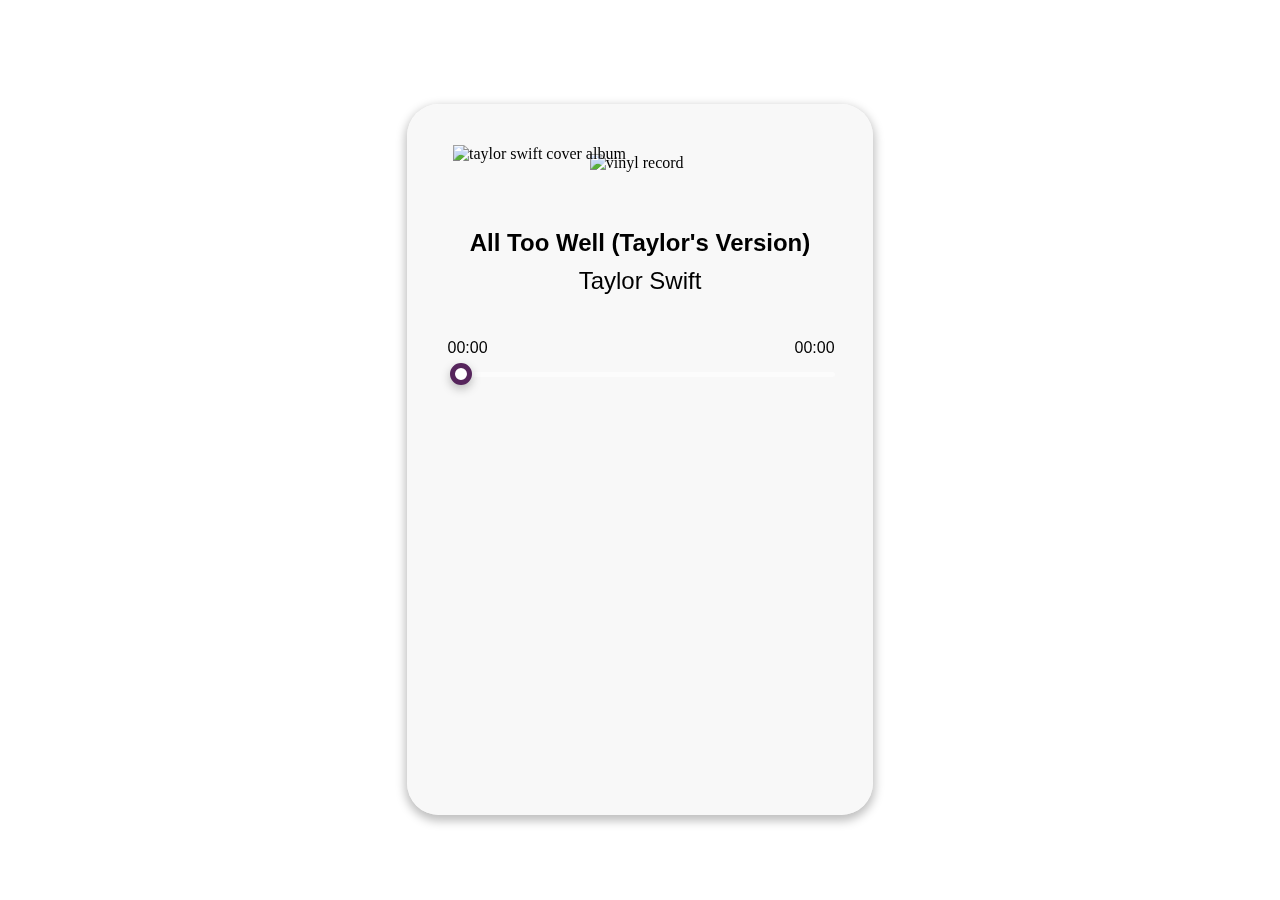
==== Index.html @ 83eeae56 "first try" ====
<!DOCTYPE html>
<html lang="en">
<head>
    <meta charset="UTF-8">
    <meta name="viewport" content="width=device-width, initial-scale=1.0">
    <link rel="stylesheet" href="https://cdnjs.cloudflare.com/ajax/libs/font-awesome/6.4.2/css/all.min.css" integrity="sha512-z3gLpd7yknf1YoNbCzqRKc4qyor8gaKU1qmn+CShxbuBusANI9QpRohGBreCFkKxLhei6S9CQXFEbbKuqLg0DA==" crossorigin="anonymous" referrerpolicy="no-referrer" />
    <link rel="stylesheet" type="text/css" href="Styles.css">
    
    <title>Music Player</title>
</head>
<body>
  <div class="music-player">
    <div class="player">
      
      <!--album -->
      <div class="album">
        <img class="album-artist" src="https://images.genius.com/aac8ea3f13ae887a7f1fd9cdd451374e.1000x1000x1.png" alt="taylor swift cover album">
        <img class="vinyl" src="https://pngimg.com/d/vinyl_PNG18.png" alt="vinyl record">
      </div>
      
      <!--title & artist -->
      <div class="title-artist">
        <div class="title">All Too Well (Taylor's Version)</div>
        <div class="artist">Taylor Swift</div>
      </div>
      
      <!--timer -->
      <div class="seek-items">
        <div class="timer">
          <div class="current-time">00:00</div>
          <div class="total-duration">00:00</div>
        </div>
        <div class="slider">
          <input type="range" min="1" max="100"
                  value="0" class="seek_slider" onchange="seekTo()"/>
        </div>
      </div>
      
       <!--buttons -->
      <div class="buttons">
         <div class="prev" onclick="prevTrack()"><i class="fa-solid fa-backward-step"></i></div>
         <div class="play" onclick="playTrack()"><i class="fa-solid fa-circle-play"></i></div>
         <div class="next" onclick="nextTrack()"><i class="fa-solid fa-forward-step"></i></div>
      </div>

    </div>
  </div>
  
  <script src="Music-player.js"></script>
</body>
</html>
---- Styles.css ----
body {
  height: 100vh;
  width: 100%;
  background-image: url('https://images.pexels.com/photos/17483120/pexels-photo-17483120/free-photo-of-colorful-abstract-background-paper-composition.jpeg');
  position: fixed;
  background-repeat: no-repeat;
  background-size: cover;
  margin: 0;
  padding: 0;
}

.music-player {
  padding-top: 104px;
}

.player {
 margin: 0 auto;
 width: 466px;
 height: 711px;
 justify-content: center;
 background: rgba(245, 245, 245, 0.75);
 box-shadow: 0px 4px 10px 2px rgba(0, 0, 0, 0.25);
 border-radius: 32px;
}

.album {
  position: relative;

}

img.album-artist {
  width:258.02px;
  height:258.02px;
  left:46px;
  padding-top: 41px;
  z-index:1;
  position:absolute;
}

img.vinyl {
  width:242.36px;
  height:242.36px;
  padding-left:182.84px;
  padding-top: 50px;
}

.title-artist {
  display: flex;
  flex-direction: column;
  align-items: center;
  font-family: 'Noto Sans', sans-serif;
}

.title {
  height:33px;
  font-size:24px;
  font-weight:600;
  padding-top: 56.98px;
}

.artist {
  height: 27px;
  font-size: 27px;
  font-size:24px;
  font-weight:400;
  padding-top: 5px;
}

.seek-items {
  display: flex;
  flex-direction: column;
  align-items: center;
}

.timer {
  display : flex;
  flex-direction: row;
  justify-content: space-between;
  align-items: center;
  font-family: 'Noto Sans', sans-serif;
  padding-top: 45px;
  gap:309px;
}

.current-time, .total-duration{
  width:38px;
  height:16px;
  font-size: 16px;
}

.slider {
  background-color: none;
  width: 385px;
  height: 22px;
  padding-top: 15px;
}

.slider .seek_slider {
  width:100%;
  height:5px;
  display:flex;
  align-items: center;
  background: rgba(255, 255, 255, 0.5);
  border-radius: 50px;

}

input.seek_slider {
  -webkit-appearance:none;
  outline:none;
}

.seek_slider::-webkit-slider-thumb {
  -webkit-appearance:none;
  width: 22px;
  height: 22px;
  border-radius: 50%;
  background: #FFFFFF;
  border: 5px solid #56255C;
  box-shadow: 0px 4px 10px rgba(0, 0, 0, 0.25); 
}

.buttons {
  display: flex;
  flex-direction: row;
  justify-content: center;
  align-items:center;
  padding: 34px 0 0 0;
  gap: 65.015px;
  color: transparent;
  -webkit-background-clip: text;
  background-image: linear-gradient(180deg, #96385A 0%, #66255D 100%);
}


i.fa-solid.fa-backward-step {
  font-size: 52.81px;
}

i.fa-solid.fa-circle-play {
  font-size: 120px;
}

i.fa-solid.fa-forward-step {
  font-size: 52.81px;
}
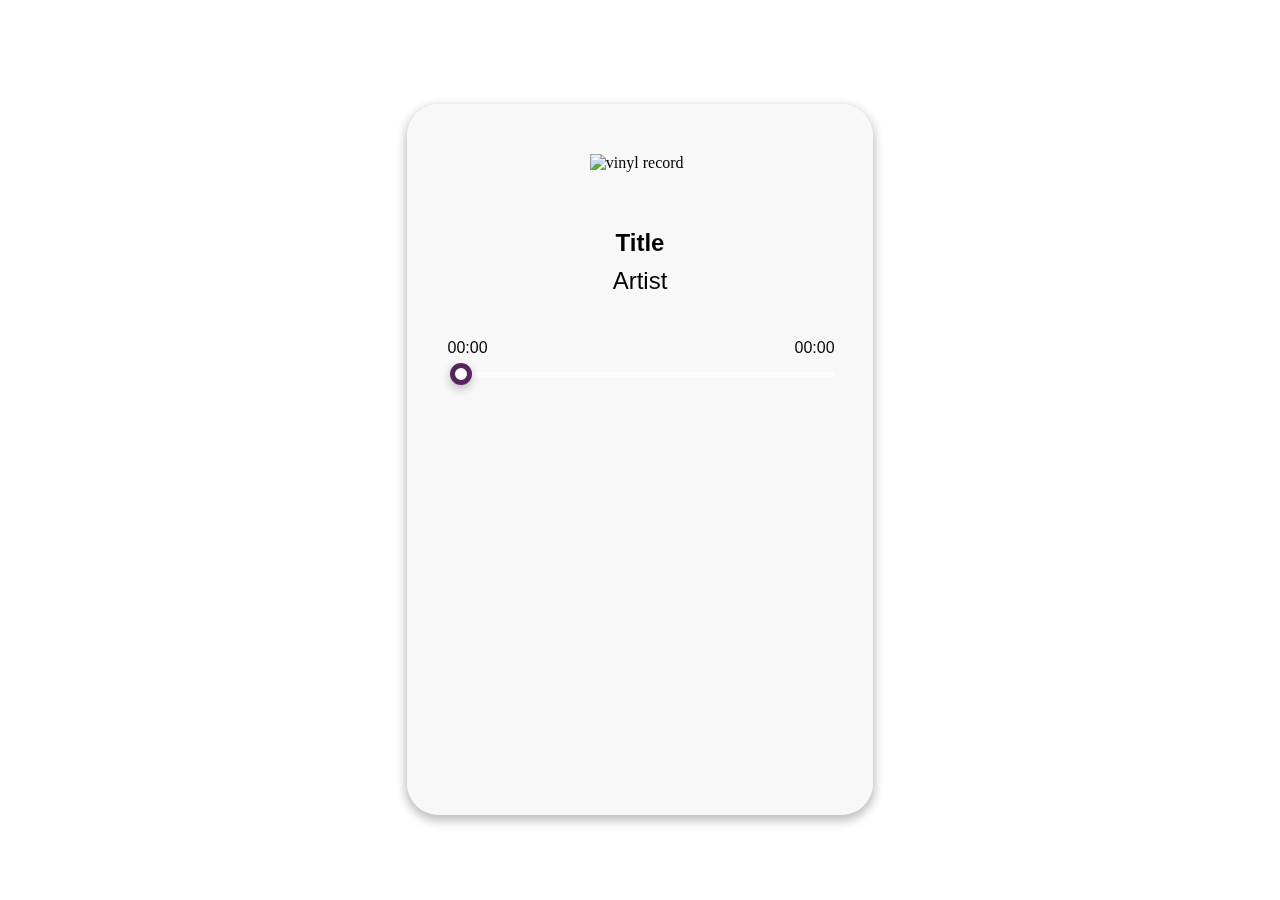
==== commit 5a3b2348: "first try" ====
--- a/Index.html
+++ b/Index.html
@@ -13,15 +13,15 @@
     <div class="player">
       
       <!--album -->
-      <div class="album">
-        <img class="album-artist" src="https://images.genius.com/aac8ea3f13ae887a7f1fd9cdd451374e.1000x1000x1.png" alt="taylor swift cover album">
+      <div class="track-art">
+        <div class="album-artist"></div>
         <img class="vinyl" src="https://pngimg.com/d/vinyl_PNG18.png" alt="vinyl record">
       </div>
       
       <!--title & artist -->
       <div class="title-artist">
-        <div class="title">All Too Well (Taylor's Version)</div>
-        <div class="artist">Taylor Swift</div>
+        <div class="title">Title</div>
+        <div class="artist">Artist</div>
       </div>
       
       <!--timer -->
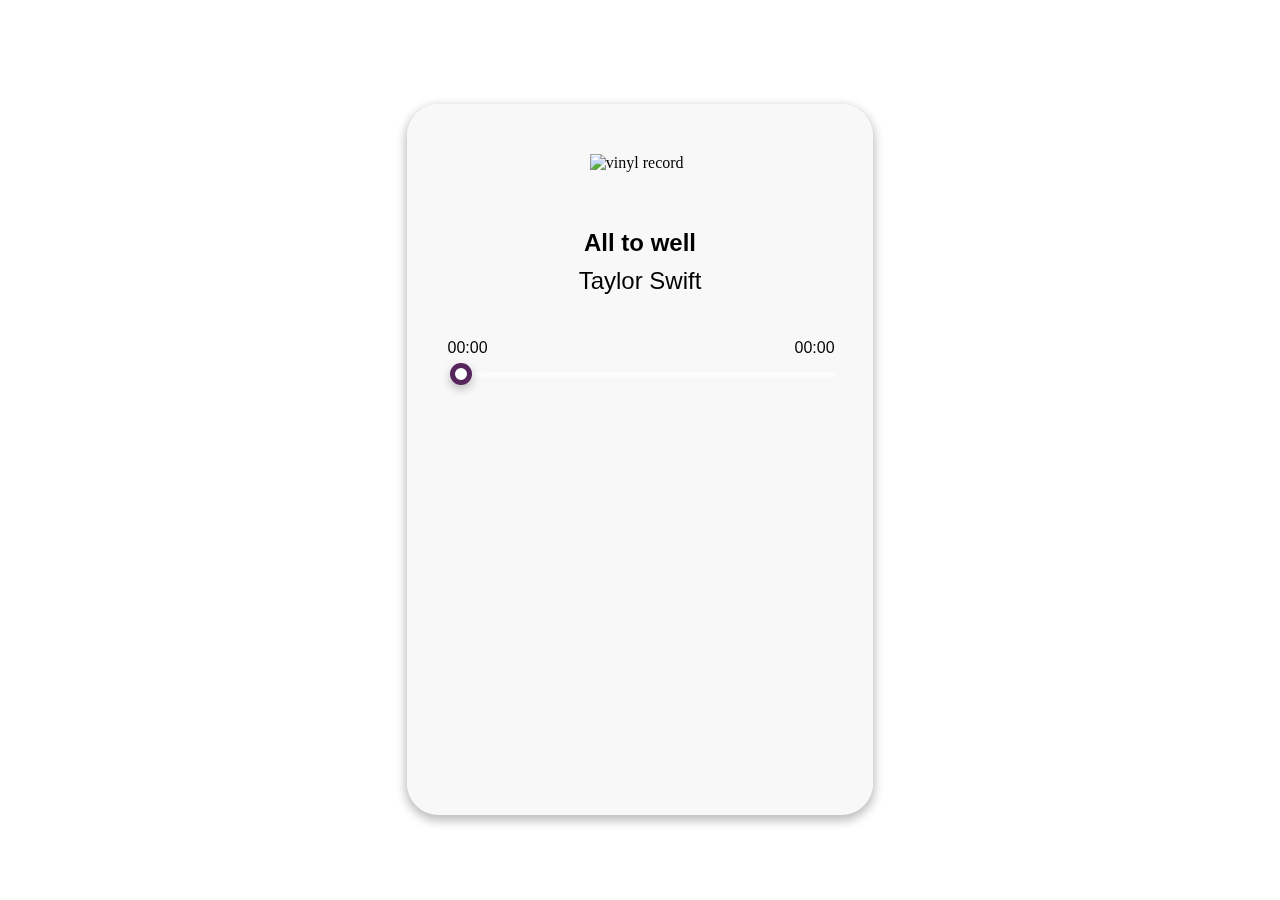
==== commit 5037797a: "first first" ====
--- a/Index.html
+++ b/Index.html
@@ -3,7 +3,9 @@
 <head>
     <meta charset="UTF-8">
     <meta name="viewport" content="width=device-width, initial-scale=1.0">
-    <link rel="stylesheet" href="https://cdnjs.cloudflare.com/ajax/libs/font-awesome/6.4.2/css/all.min.css" integrity="sha512-z3gLpd7yknf1YoNbCzqRKc4qyor8gaKU1qmn+CShxbuBusANI9QpRohGBreCFkKxLhei6S9CQXFEbbKuqLg0DA==" crossorigin="anonymous" referrerpolicy="no-referrer" />
+    <link rel="stylesheet" href="https://cdnjs.cloudflare.com/ajax/libs/font-awesome/6.4.2/css/all.min.css" 
+    integrity="sha512-z3gLpd7yknf1YoNbCzqRKc4qyor8gaKU1qmn+CShxbuBusANI9QpRohGBreCFkKxLhei6S9CQXFEbbKuqLg0DA==" 
+    crossorigin="anonymous" referrerpolicy="no-referrer" />
     <link rel="stylesheet" type="text/css" href="Styles.css">
     
     <title>Music Player</title>
@@ -14,7 +16,7 @@
       
       <!--album -->
       <div class="track-art">
-        <div class="album-artist"></div>
+        <div class="album_art"></div>
         <img class="vinyl" src="https://pngimg.com/d/vinyl_PNG18.png" alt="vinyl record">
       </div>
       
@@ -39,7 +41,7 @@
        <!--buttons -->
       <div class="buttons">
          <div class="prev" onclick="prevTrack()"><i class="fa-solid fa-backward-step"></i></div>
-         <div class="play" onclick="playTrack()"><i class="fa-solid fa-circle-play"></i></div>
+         <div class="playPause" onclick="playPauseTrack()"><i class="fa-solid fa-circle-play"></i></div>
          <div class="next" onclick="nextTrack()"><i class="fa-solid fa-forward-step"></i></div>
       </div>
 
--- a/Styles.css
+++ b/Styles.css
@@ -143,4 +143,8 @@
 
 i.fa-solid.fa-forward-step {
   font-size: 52.81px;
+}
+
+i.fa-solid.fa-circle-pause {
+  font-size: 120px;
 }